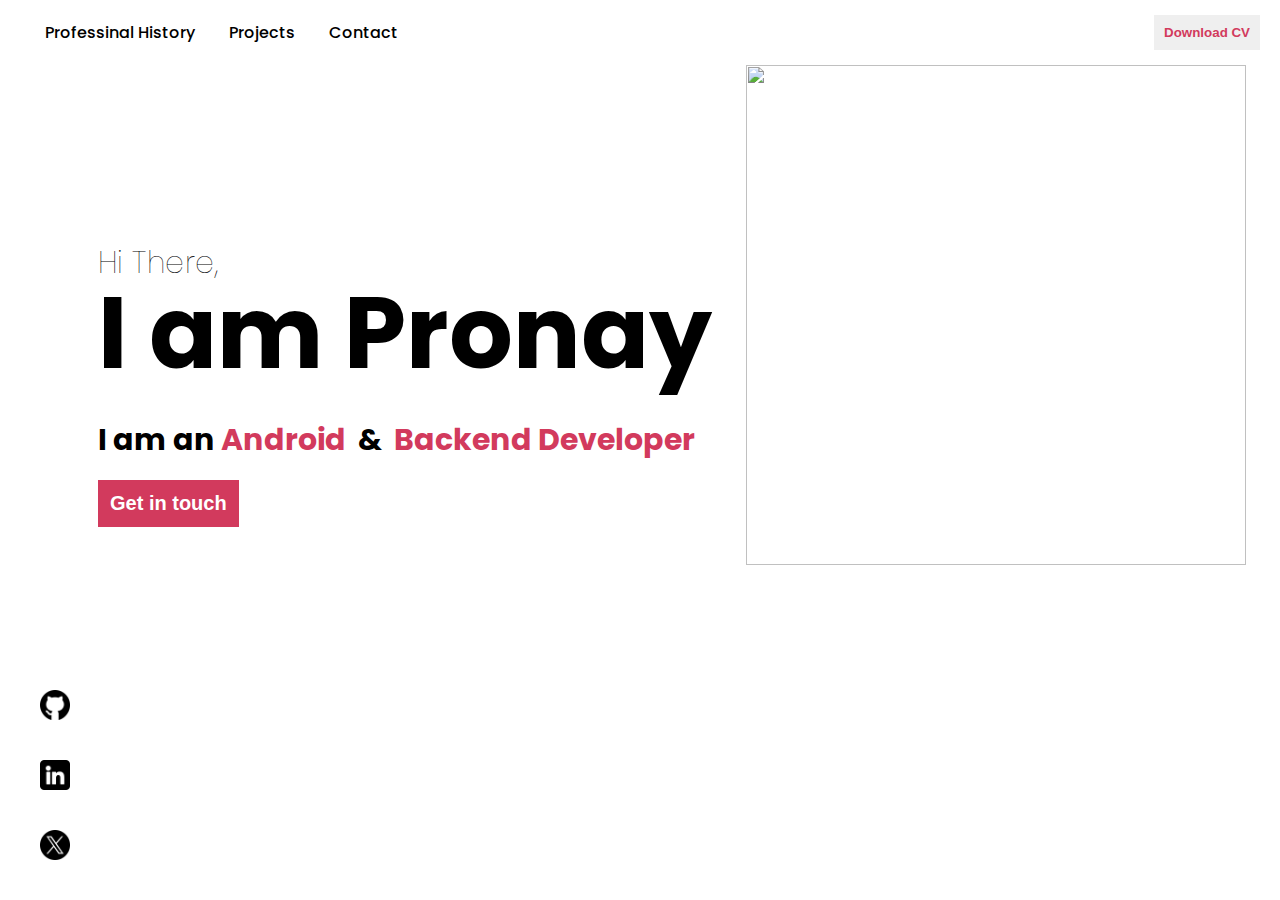
==== frontend/index.html @ ce8a48bc "portfolio website" ====
<html>
    <head>
        <title>
            Portfolio of Pronay Sarker
        </title>
        <link rel="stylesheet" href="styles.css"> 
        <link href="https://fonts.googleapis.com/css2?family=Poppins:wght@400;600&display=swap" rel="stylesheet"> 
    </head>
    
    <body>
            <header class="nav">
                <nav class="navbar"> 
                    <a href="history.html" class="navitems">Professinal History</a>
                    <a href="projects.html" class="navitems">Projects</a>
                    <a href="contact.html" class="navitems">Contact</a>
        
                </nav>
                <button class="downloadcv">Download CV </button>
            </header>
    
            <div class="bodypart">
                <div class="intro">
                    <h6 class="h6">Hi There,</h6>
                    <h1 class="name">I am Pronay</h1>
                    <div class="job">
                        <h4 class="colornormal">I am an</h4>
                        <h4 class="colorintro">&nbsp;Android</h4>
                        <h4 class="colornormal">&nbsp; &</h4>
                        <h4 class="colorintro">&nbsp; Backend Developer</h4>
                  </div>
                  <a href="contact.html">
                    <button class="contactButton">Get in touch</button>
                  </a>
                </div>
    
                <img src="spidy.png" width="500" height="500" class="image"> 
    
            </div>

            <div class="socials">
                <a href="https://github.com/itsPronay" target="_blank">
                    <img src="github.png" class="logo" width="30" alt="GitHub">
                </a>
                <a href="https://www.linkedin.com/in/itspronay/" target="_blank">
                    <img src="linkedin.png" class="logo" width="30" alt="LinkedIn">
                </a>
                <a href="https://twitter.com/itsPronay" target="_blank">
                    <img src="twitter.png" class="logo" width="30" alt="Twitter">
                </a>
            </div>
            


    </body>
</html>
---- frontend/styles.css ----
body {
    font-family: 'Poppins', sans-serif;
    margin: 0;
    padding: 0;
    background-color: white;
    display: flex;
    flex-direction: column;
    height: 100%;
}

/* .i {
    width: 100%;
} */
.socials{
    flex-direction: column;
    display: flex;
    height: 100%;
    justify-content: flex-end;
    padding: 20px;
}

.logo:hover {
    transform: scale(1.1);
    transition: all 0.3s ease-in-out;
    cursor: pointer;
}
.logo {
    margin: 20px;
}
/* Navigation Bar Styling */
.nav {
    width: 100%;
    left: 0;
    top: 0;
    display: flex;
    align-items: center;
    justify-content: space-between; 
    padding: 15px 30px; 
    background-color: white; 
    position: sticky;
    top: 0;
    z-index: 1000;
}


/* Navigation Items */
.navitems {
    color: black;
    padding: 10px 15px; 
    text-decoration: none; 
    font-size: 16px; 
    font-weight: 500;
    border-radius: 5px;
    transition: all 0.3s ease-in-out; 
}

.navitems:hover {
    color: white;
    background-color: #61b3fc; 
    box-shadow: 0 4px 6px rgba(0, 0, 0, 0.1); 
}

.downloadcv {
    border: none;
    border-radius: 0;
    color: #d23a5d;
    text-decoration: none;
    padding: 10px;
    font-weight: 700;
    margin-right: 50px;
}


.intro {
    margin-left: 5%;
    line-height: 0px;
    margin-top: 10%;
    padding: 0;
}

.contactButton{
    border: none;
    padding: 10px;
    font-weight: 700;
    color: white;
    background-color: #d23a5d;
    font-size: 20px;
    border: 2px solid #d23a5d;
}

.contactButton:hover {
    color: #d23a5d;
    background: white;
}

.job {
    display: flex;
    line-height: 0;
}

.h6 {
    font-weight: 100;
    font-size: 30px;
}

.name {
    font-size: 100px;
}

.job{
    font-size: 30px;
}
.colorintro {
    color: #d23a5d;
}

.bodypart {
    display: flex;
    justify-content: space-evenly;
}

/* .footer {
    bottom: 0;
    right: 0;
    display: flex;
}

.footeritem {
    border: none;
    font-size: 14px;
    margin: 20px;
    border: 2px solid cornflowerblue;
    padding: 10px 20px;
    color: black;
    font-weight: 600;
    background: rgb(0, 217, 255);


} */
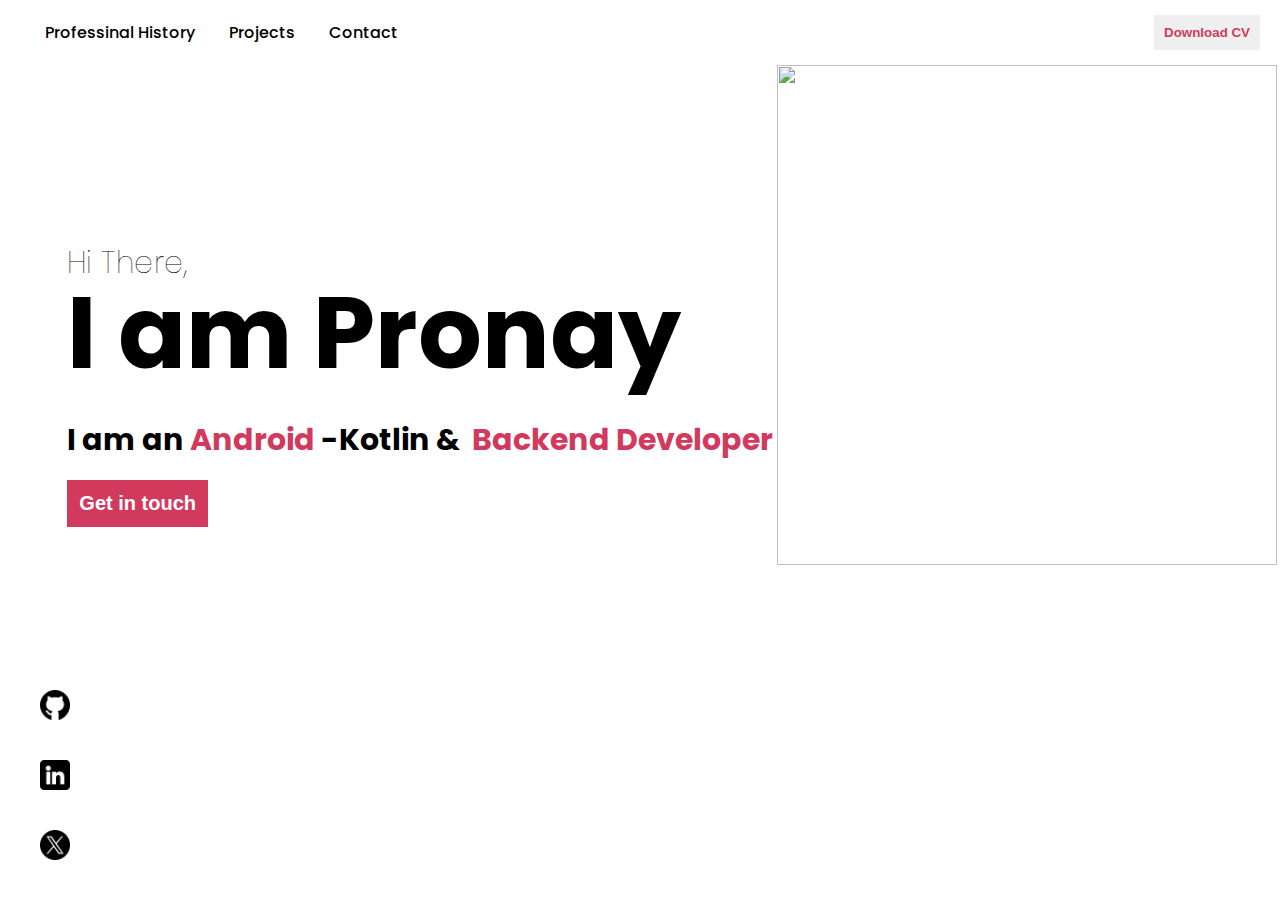
==== commit 7870d2ed: "b" ====
--- a/frontend/index.html
+++ b/frontend/index.html
@@ -25,7 +25,7 @@
                     <div class="job">
                         <h4 class="colornormal">I am an</h4>
                         <h4 class="colorintro">&nbsp;Android</h4>
-                        <h4 class="colornormal">&nbsp; &</h4>
+                        <h4 class="colornormal">&nbsp;-Kotlin &</h4>
                         <h4 class="colorintro">&nbsp; Backend Developer</h4>
                   </div>
                   <a href="contact.html">
